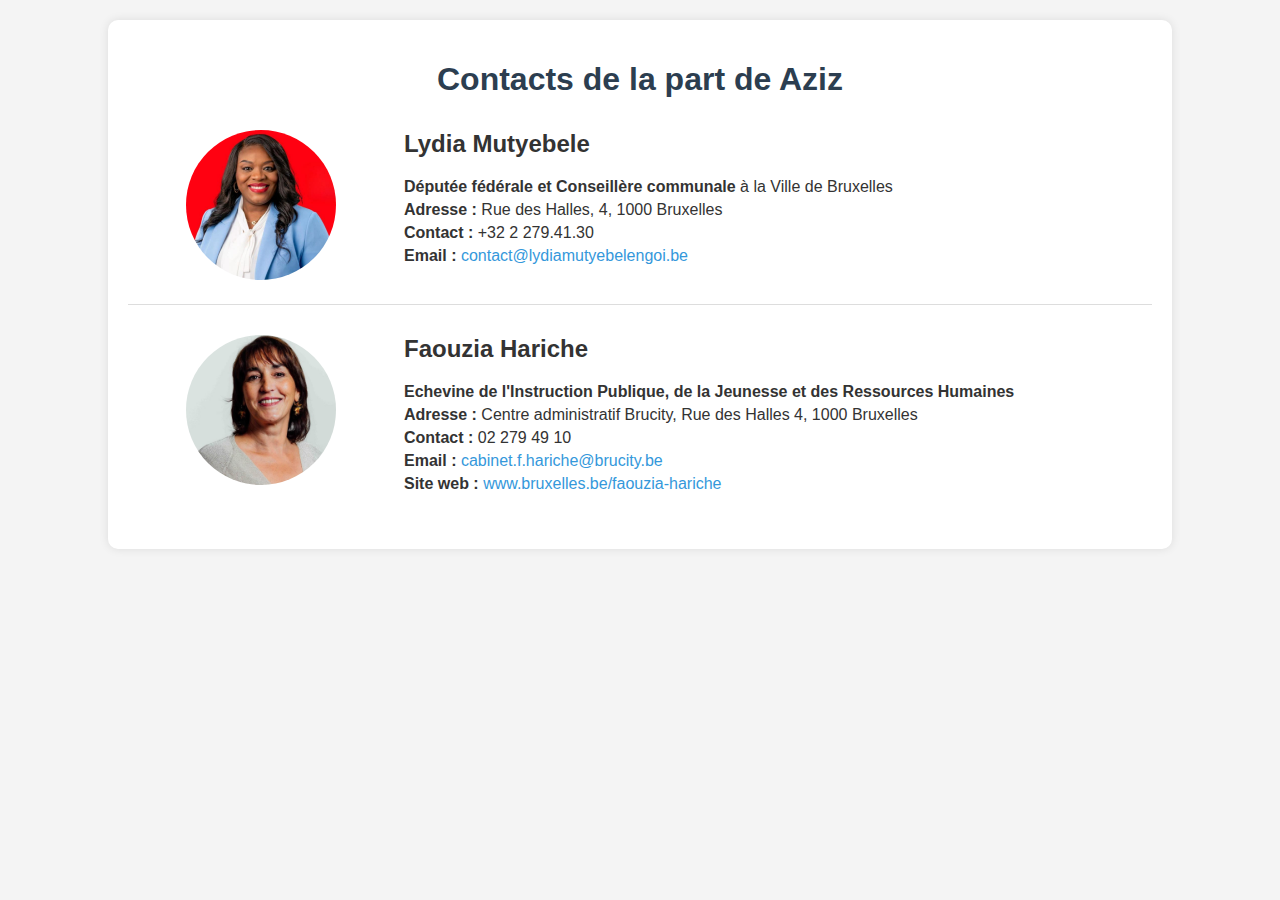
==== contact.html @ 2738cde2 "Add files via upload" ====
<!DOCTYPE html>
<html lang="fr">
<head>
    <meta charset="UTF-8">
    <meta name="viewport" content="width=device-width, initial-scale=1.0">
    <title>Contacts</title>
    <style>
        body {
            font-family: Arial, sans-serif;
            margin: 0;
            padding: 0;
            background-color: #f4f4f4;
            color: #333;
        }
        .container {
            width: 80%;
            margin: 20px auto;
            padding: 20px;
            background-color: #fff;
            box-shadow: 0 0 10px rgba(0, 0, 0, 0.1);
            border-radius: 10px;
        }
        h1 {
            text-align: center;
            color: #2c3e50;
        }
        .contact {
            display: flex;
            justify-content: space-between;
            margin-bottom: 20px;
            padding: 10px;
            border-bottom: 1px solid #ddd;
        }
        .contact:last-child {
            border-bottom: none;
        }
        .photo {
            flex: 1;
            text-align: center;
        }
        .photo img {
            width: 150px; /* Taille fixe */
            height: 150px; /* Assure une hauteur égale à la largeur pour obtenir un cercle */
            border-radius: 50%; /* Rend l'image circulaire */
            object-fit: cover; /* Permet de couper l'image de manière à remplir le cercle */
            margin-bottom: 10px;
        }
        .details {
            flex: 3;
            padding-left: 20px;
        }
        .details h2 {
            margin-top: 0;
        }
        .details p {
            margin: 5px 0;
        }
        .details a {
            color: #3498db;
            text-decoration: none;
        }
        .details a:hover {
            text-decoration: underline;
        }
    </style>
</head>
<body>

    <div class="container">
        <h1>Contacts de la part de Aziz</h1>

        <!-- Lydia Mutyebele -->
        <div class="contact">
            <div class="photo">
                <img src="lidia.jpeg" alt="Lydia Mutyebele">
            </div>
            <div class="details">
                <h2>Lydia Mutyebele</h2>
                <p><strong>Députée fédérale et Conseillère communale</strong> à la Ville de Bruxelles</p>
                <p><strong>Adresse :</strong> Rue des Halles, 4, 1000 Bruxelles</p>
                <p><strong>Contact :</strong> +32 2 279.41.30</p>
                <p><strong>Email :</strong> <a href="mailto:contact@lydiamutyebelengoi.be">contact@lydiamutyebelengoi.be</a></p>
            </div>
        </div>

        <!-- Faouzia Hariche -->
        <div class="contact">
            <div class="photo">
                <img src="fouzia.jpg" alt="Faouzia Hariche">
            </div>
            <div class="details">
                <h2>Faouzia Hariche</h2>
                <p><strong>Echevine de l'Instruction Publique, de la Jeunesse et des Ressources Humaines</strong></p>
                <p><strong>Adresse :</strong> Centre administratif Brucity, Rue des Halles 4, 1000 Bruxelles</p>
                <p><strong>Contact :</strong> 02 279 49 10</p>
                <p><strong>Email :</strong> <a href="mailto:cabinet.f.hariche@brucity.be">cabinet.f.hariche@brucity.be</a></p>
                <p><strong>Site web :</strong> <a href="https://www.bruxelles.be/faouzia-hariche" target="_blank">www.bruxelles.be/faouzia-hariche</a></p>
            </div>
        </div>

    </div>

</body>
</html>
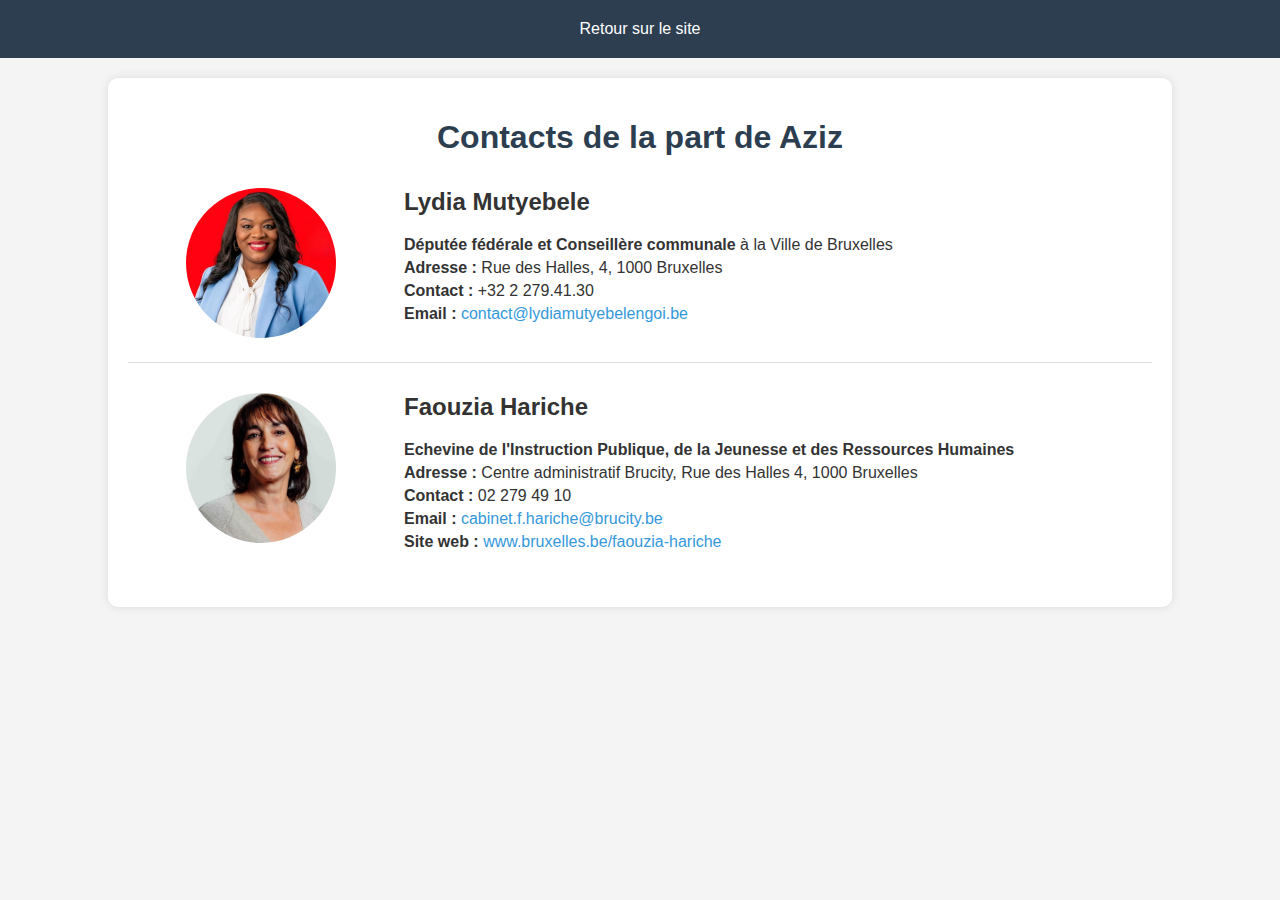
==== commit 05699e74: "Update contact.html" ====
--- a/contact.html
+++ b/contact.html
@@ -62,9 +62,31 @@
         .details a:hover {
             text-decoration: underline;
         }
+
+        /* Menu de navigation */
+        nav {
+            background-color: #2c3e50;
+            padding: 20px 0;
+            text-align: center;
+        }
+        nav a {
+            color: #fff;
+            text-decoration: none;
+            padding: 10px 20px;
+            font-size: 16px;
+        }
+        nav a:hover {
+            background-color: #34495e;
+            border-radius: 5px;
+        }
     </style>
 </head>
 <body>
+
+    <!-- Menu de navigation -->
+    <nav>
+        <a href="index.html">Retour sur le site</a>
+    </nav>
 
     <div class="container">
         <h1>Contacts de la part de Aziz</h1>
